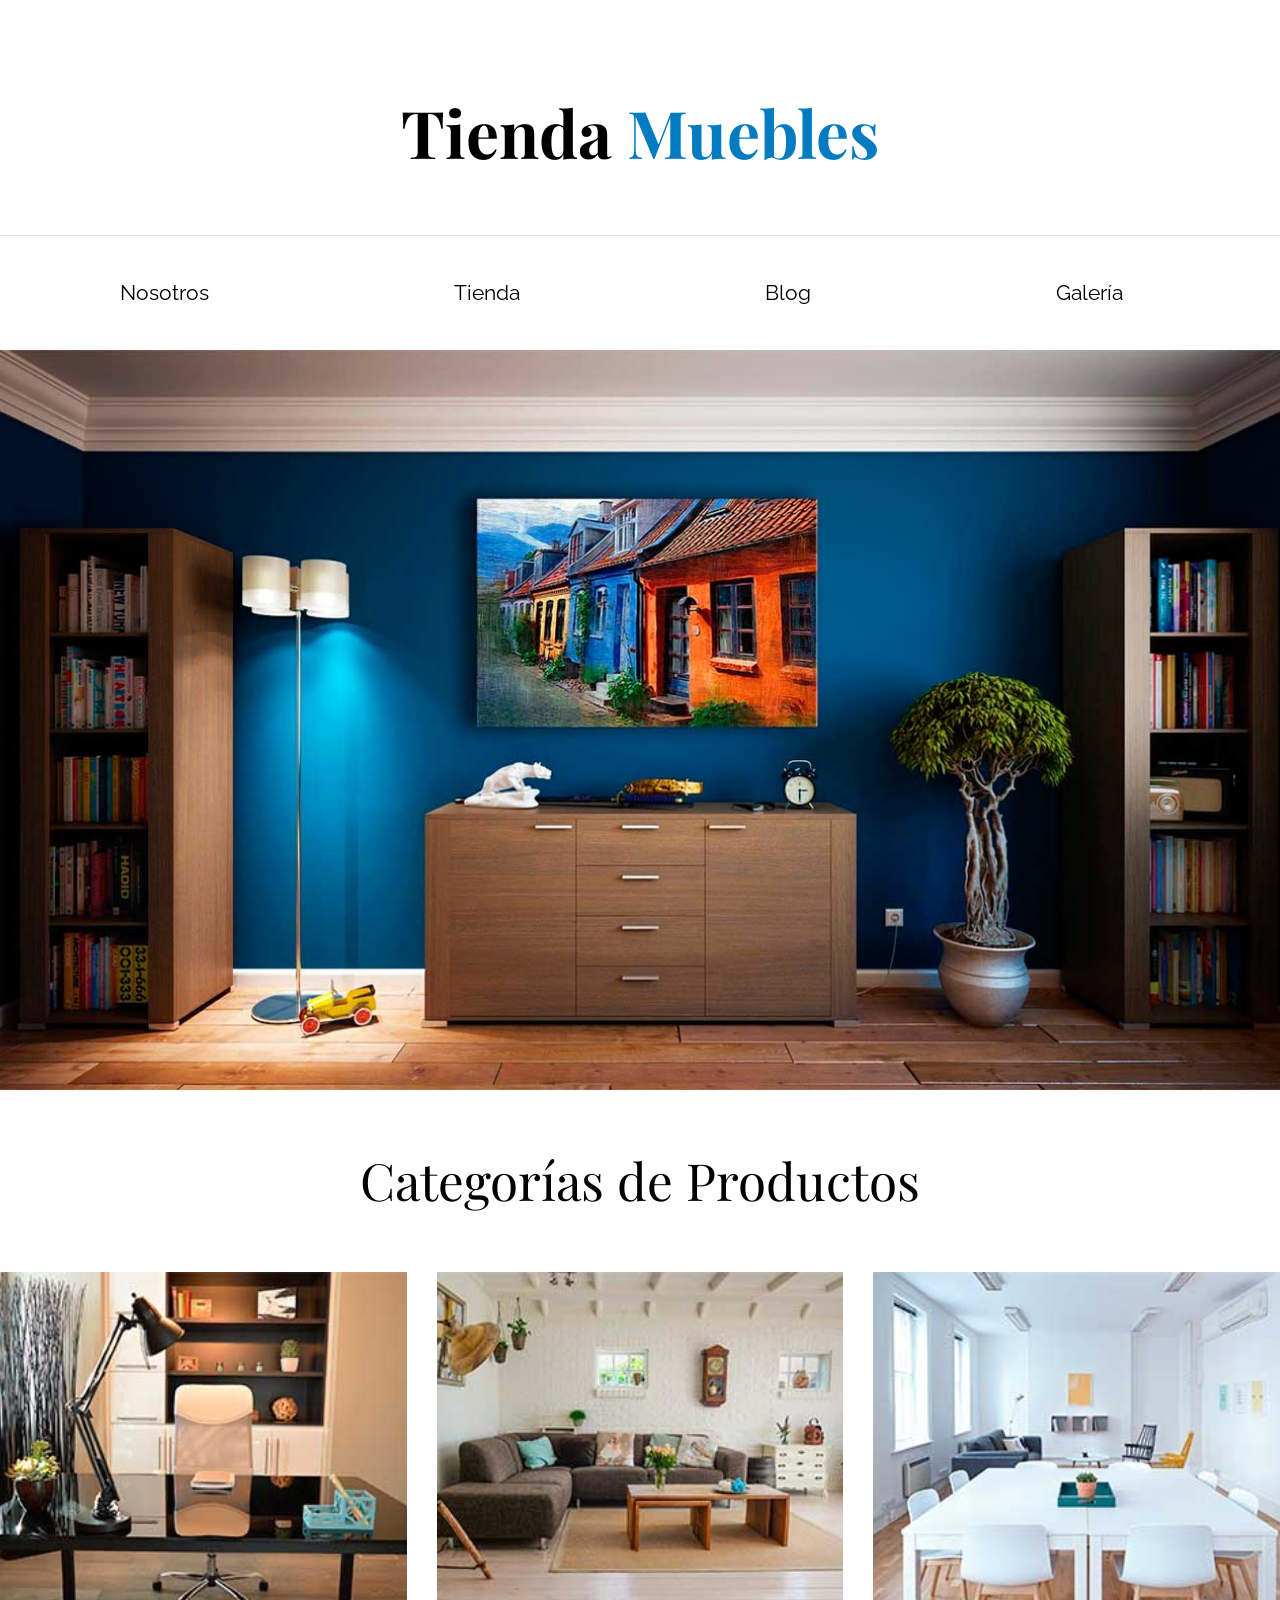
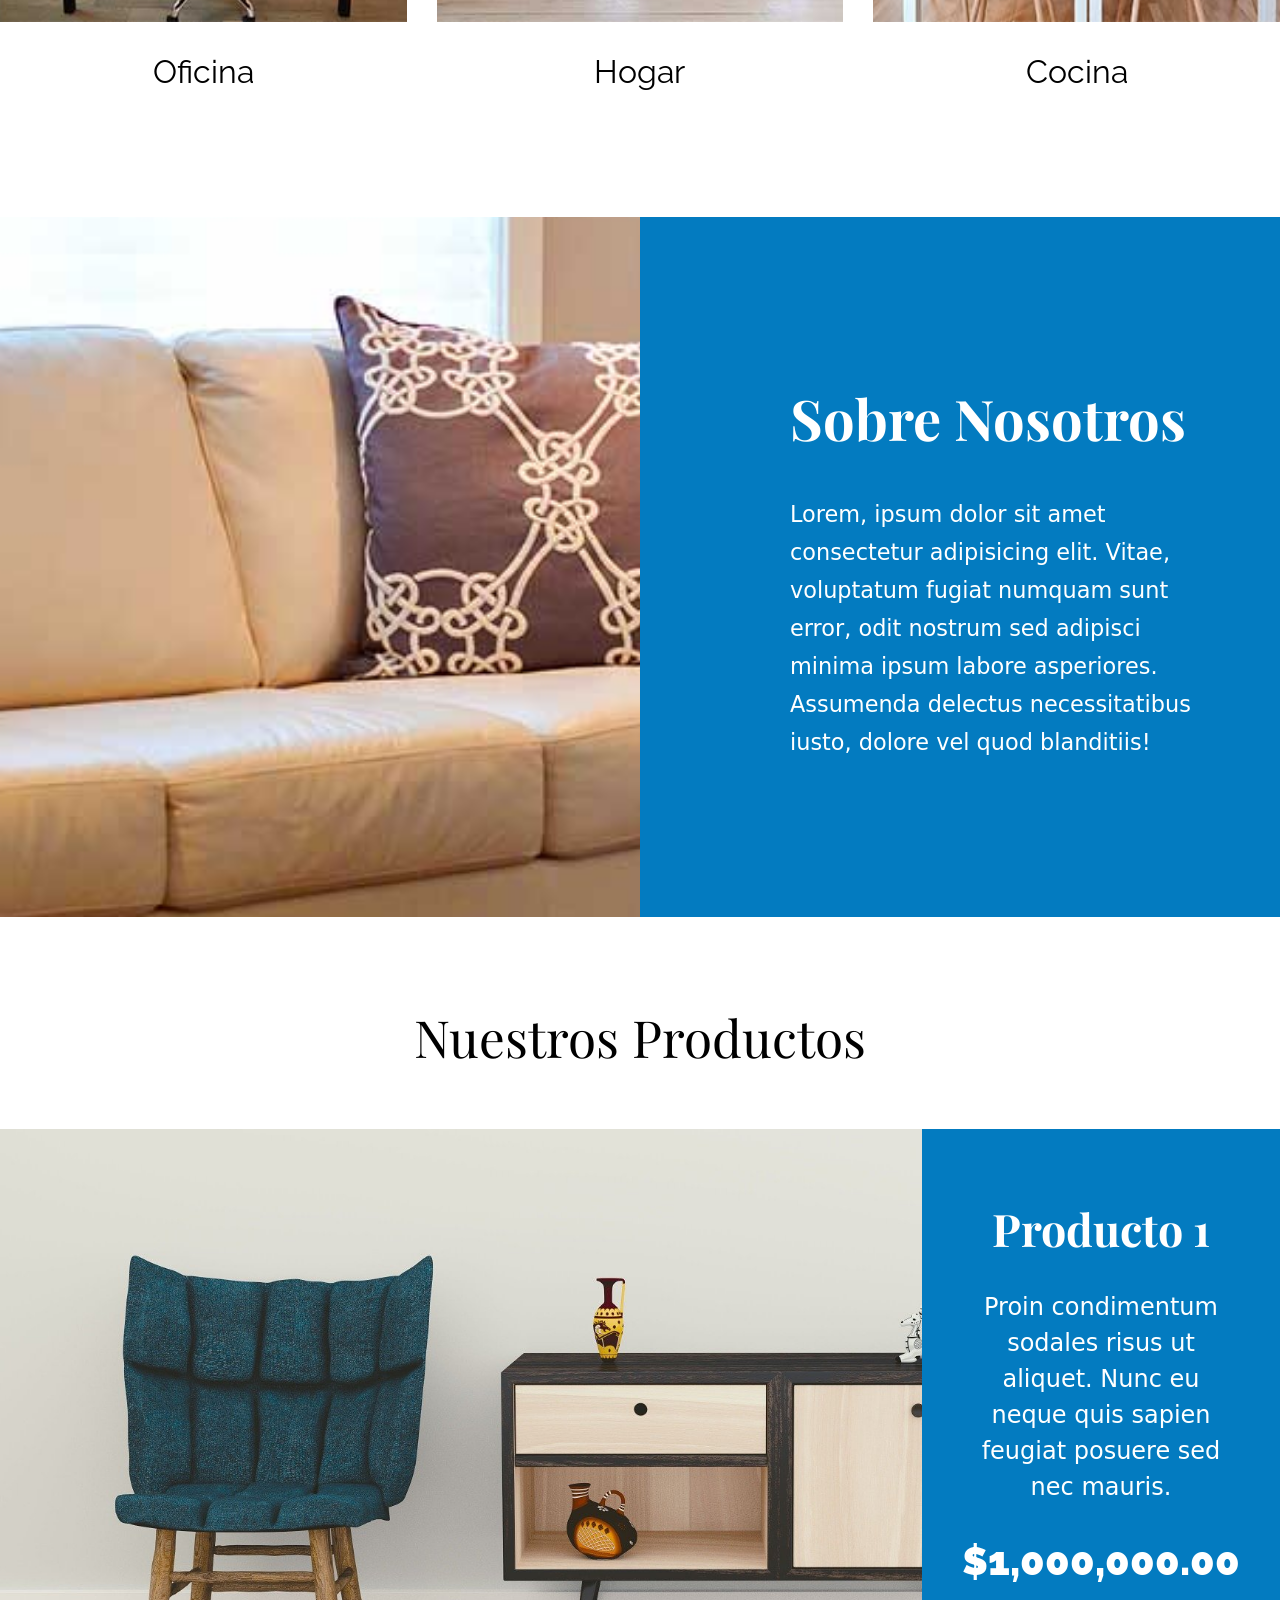
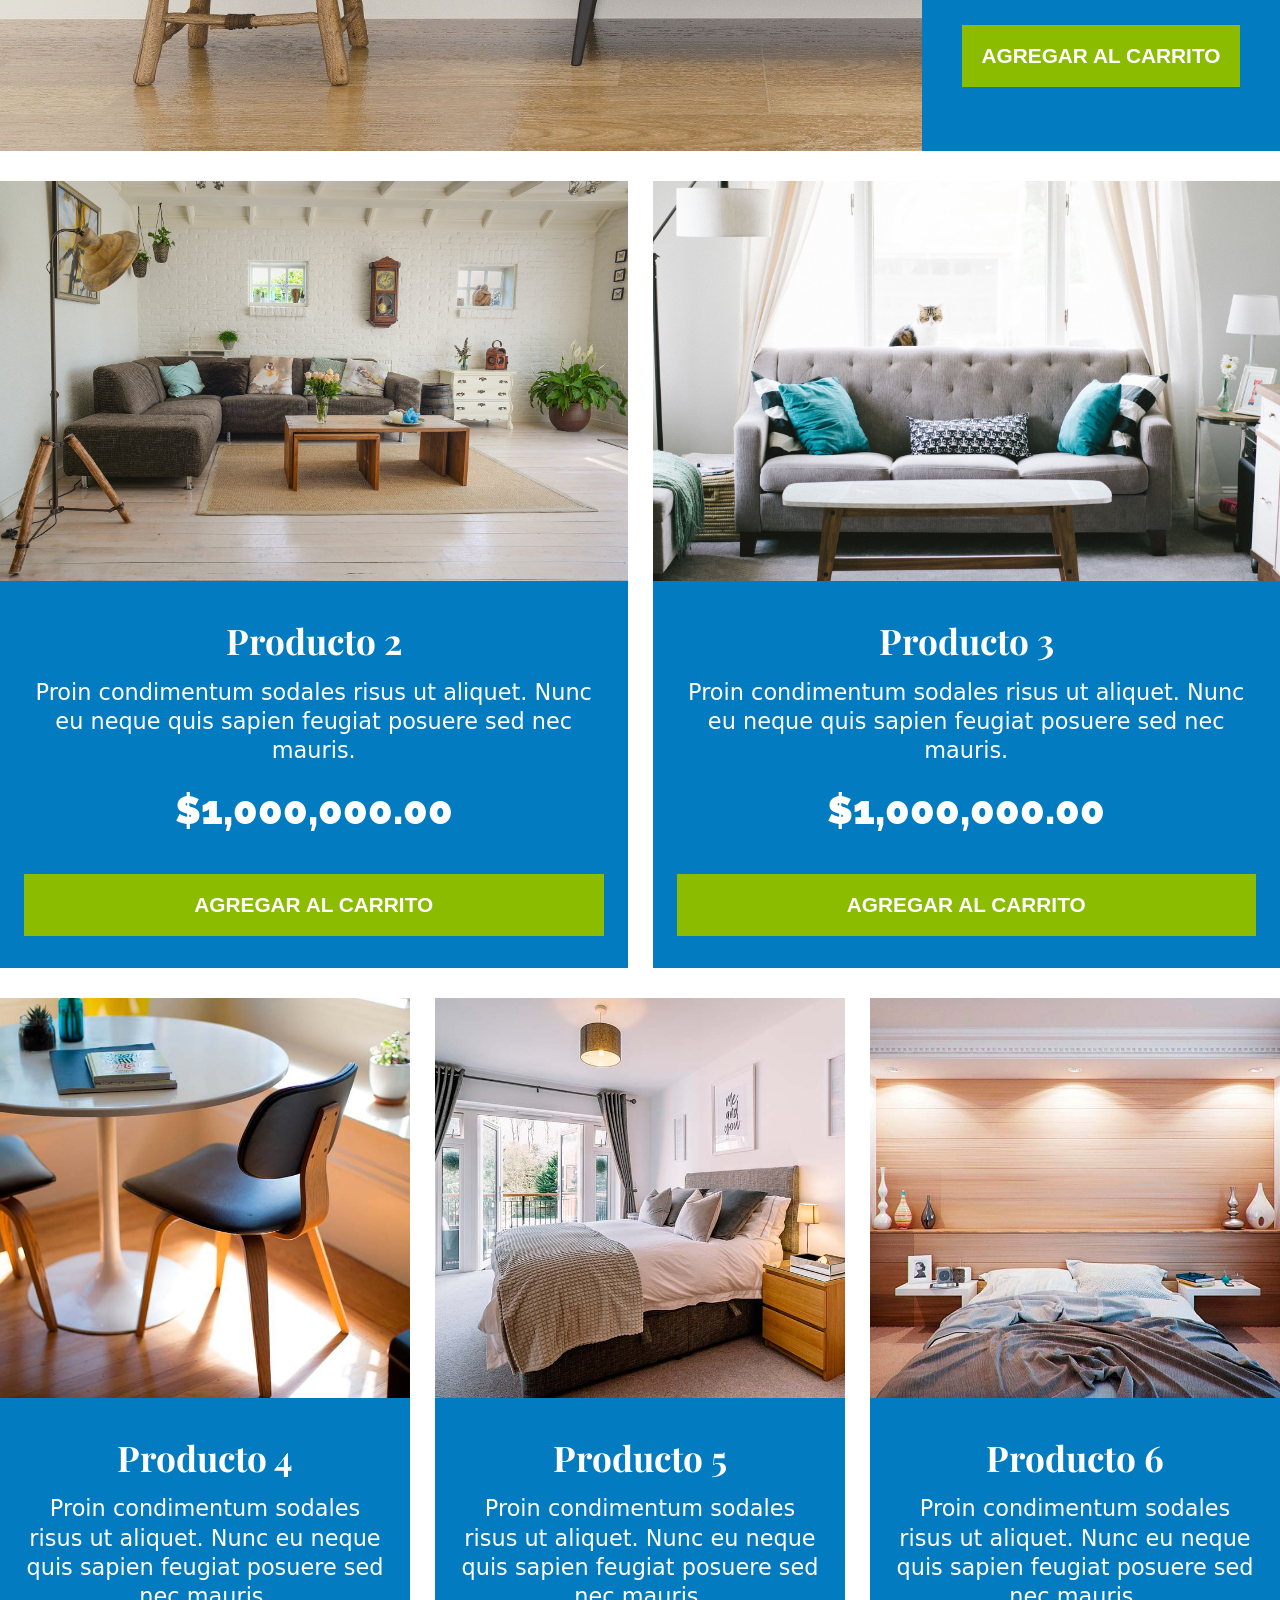
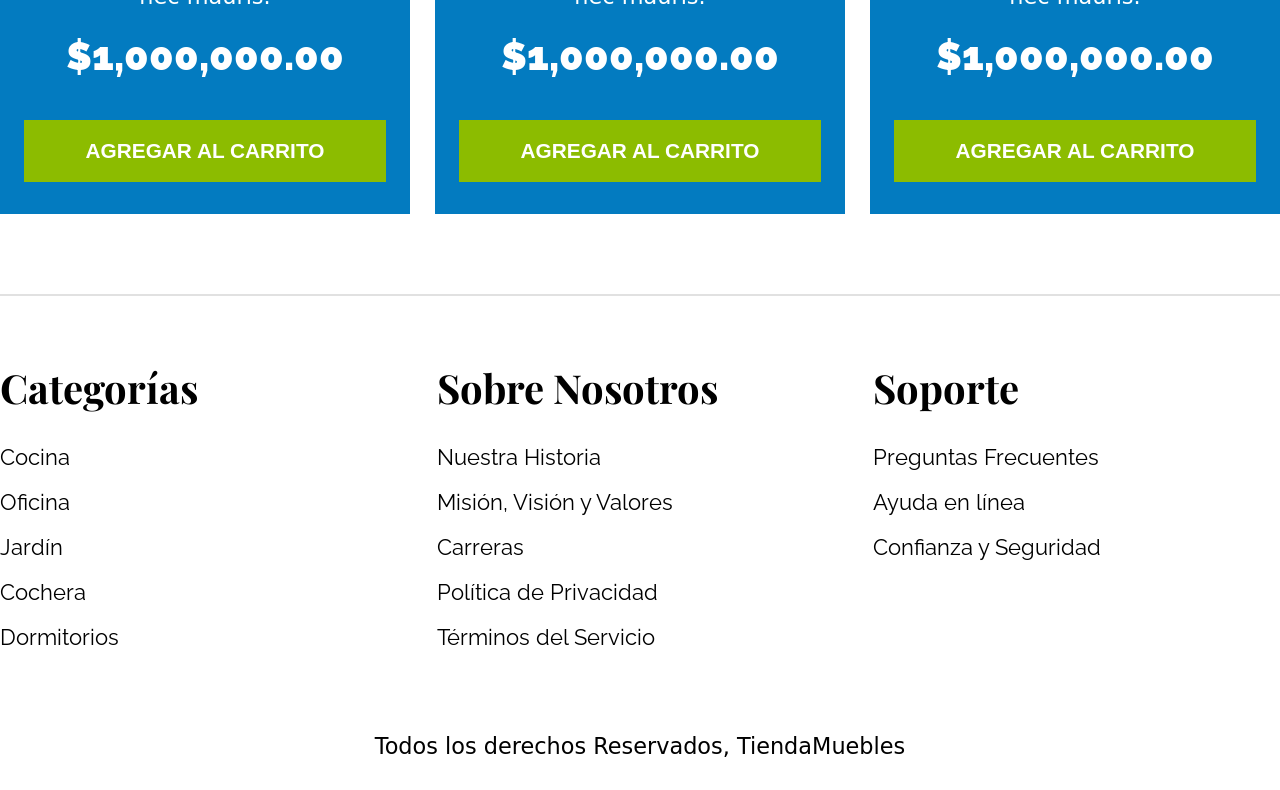
==== index.html @ 001af35f "Examen Final" ====
<!DOCTYPE html>
<html lang="en">
<head>
    <meta charset="UTF-8">
    <meta name="viewport" content="width=device-width, initial-scale=1.0">
    <link rel="stylesheet" href="style.css">
    <link rel="preconnect" href="https://fonts.googleapis.com">
<link rel="preconnect" href="https://fonts.gstatic.com" crossorigin>
<link href="https://fonts.googleapis.com/css2?family=Playfair+Display:wght@700&family=Raleway:wght@400;700;900&display=swap" rel="stylesheet">
    <title>Document</title>
</head>
<body>
    <header class="site-header">
        <div class="logo-container">
            <h1 class="site-title">Tienda <span class="highlight">Muebles</span></h1>
        </div>
        <nav class="main-nav">
            <ul>
                <li><a href="index.html" class="active">Inicio</a></li>
                <li><a href="nosotros.html">Nosotros</a></li>
                <li><a href="tienda.html">Tienda</a></li>
                <li><a href="blog.html">Blog</a></li>
                <li><a href="galeria.html">Galería</a></li>
                <li><a href="contacto.html">Contacto</a></li>
            </ul>
        </nav>
    </header>
    <main>
        
        <!-- Imagen Principal de Portada -->
        <div class="hero-img">
            <section class="hero" id="inicio">
                <img src="./img/principal.jpg" alt="Principal">
            </section>
        </div>
        

            <!-- Categorías de Productos -->
            <section class="categories-section">
                <h2 class="section-title">Categorías de Productos</h2>
                
                <div class="categories-grid">
                    <article class="category-card">
                        <img src="./img/categoria1.jpg" alt="Oficina">
                        <h3>Oficina</h3>
                    </article>

                    <article class="category-card">
                        <img src="./img/categoria2.jpg" alt="Hogar">
                        <h3>Hogar</h3>
                    </article>

                    <article class="category-card">
                        <img src="./img/categoria3.jpg" alt="Cocina">
                        <h3>Cocina</h3>
                    </article>
                </div>
            </section>

            <!-- Sección Sobre Nosotros -->
            <section class="about-banner" id="nosotros">
                <div class="about-banner-img-container">
                    <img src="./img/nosotros.jpg" class="about-banner-img">
                </div>
                
                <div class="about-banner-content">
                    <h2>Sobre Nosotros</h2>
                    <p>
                        Lorem, ipsum dolor sit amet consectetur adipisicing elit. Vitae, voluptatum fugiat numquam sunt error, odit nostrum sed adipisci minima ipsum labore asperiores. Assumenda delectus necessitatibus iusto, dolore vel quod blanditiis!
                    </p>
                </div>
            </section>

            <!-- Sección Nuestros Productos -->
            <section class="products-section" id="tienda">
                <h2 class="section-Nuestros">Nuestros Productos</h2>
                <div class="container"> 
                <!-- Producto 1 (Tarjeta Horizontal Ancha) -->
                <article class="featured-product">
                    <img src="./img/galeria_09.jpg" alt="Producto 1">
                    <div class="product-info">
                        <div>
                            <h3>Producto 1</h3>
                            <p>Proin condimentum sodales risus ut aliquet. Nunc eu neque quis sapien feugiat posuere sed nec mauris.</p>
                        </div>
                        <div>
                            <div class="product-price">$1,000,000.00</div>
                            <button class="btn-add">Agregar al Carrito</button>
                        </div>
                    </div>
                </article>

                <!-- Productos 2 y 3  -->
                <div class="products-grid">
                    <article class="product-card">
                        <img src="./img/galeria_07.jpg" alt="Producto 2">
                        <div class="product-info1">
                            <div>
                                <h3>Producto 2</h3>
                                <p>Proin condimentum sodales risus ut aliquet. Nunc eu neque quis sapien feugiat posuere sed nec mauris.</p>
                            </div>
                            <div>
                                <div class="product-price">$1,000,000.00</div>
                                <button class="btn-add">Agregar al Carrito</button>
                            </div>
                        </div>
                    </article>

                    <article class="product-card">
                        <img src="./img/galeria_06.jpg" alt="Producto 3">
                        <div class="product-info1">
                            <div>
                                <h3>Producto 3</h3>
                                <p>Proin condimentum sodales risus ut aliquet. Nunc eu neque quis sapien feugiat posuere sed nec mauris.</p>
                            </div>
                            <div>
                                <div class="product-price">$1,000,000.00</div>
                                <button class="btn-add">Agregar al Carrito</button>
                            </div>
                        </div>
                    </article>
                </div>

                <!-- Productos 4, 5 y 6 -->
                <div class="products-grid-three">
                    <article class="product-card">
                        <img src="./img/producto4.jpg" alt="Producto 4">
                        <div class="product-info1">
                            <div>
                                <h3>Producto 4</h3>
                                <p>Proin condimentum sodales risus ut aliquet. Nunc eu neque quis sapien feugiat posuere sed nec mauris.</p>
                            </div>
                            <div>
                                <div class="product-price">$1,000,000.00</div>
                                <button class="btn-add">Agregar al Carrito</button>
                            </div>
                        </div>
                    </article>

                    <article class="product-card">
                        <img src="./img/producto5.jpg" alt="Producto 5">
                        <div class="product-info1">
                            <div>
                                <h3>Producto 5</h3>
                                <p>Proin condimentum sodales risus ut aliquet. Nunc eu neque quis sapien feugiat posuere sed nec mauris.</p>
                            </div>
                            <div>
                                <div class="product-price">$1,000,000.00</div>
                                <button class="btn-add">Agregar al Carrito</button>
                            </div>
                        </div>
                    </article>

                    <article class="product-card">
                        <img src="./img/producto6.jpg" alt="Producto 6">
                        <div class="product-info1">
                            <div>
                                <h3>Producto 6</h3>
                                <p>Proin condimentum sodales risus ut aliquet. Nunc eu neque quis sapien feugiat posuere sed nec mauris.</p>
                            </div>
                            <div>
                                <div class="product-price">$1,000,000.00</div>
                                <button class="btn-add">Agregar al Carrito</button>
                            </div>
                        </div>
                    </article>
                </div>
                </div>
            </section>
        
    </main>
    <hr class="linea-completa">
    <footer class="site-footer">
        <div class="container">
            <div class="footer-columns">
                
                <!-- Categorías -->
                <div class="footer-column">
                    <h3>Categorías</h3>
                    <ul>
                        <li><a href="#">Cocina</a></li>
                        <li><a href="#">Oficina</a></li>
                        <li><a href="#">Jardín</a></li>
                        <li><a href="#">Cochera</a></li>
                        <li><a href="#">Dormitorios</a></li>
                    </ul>
                </div>

                <!-- Sobre Nosotros -->
                <div class="footer-column">
                    <h3>Sobre Nosotros</h3>
                    <ul>
                        <li><a href="#">Nuestra Historia</a></li>
                        <li><a href="#">Misión, Visión y Valores</a></li>
                        <li><a href="#">Carreras</a></li>
                        <li><a href="#">Política de Privacidad</a></li>
                        <li><a href="#">Términos del Servicio</a></li>
                    </ul>
                </div>

                <!-- Soporte -->
                <div class="footer-column">
                    <h3>Soporte</h3>
                    <ul>
                        <li><a href="#">Preguntas Frecuentes</a></li>
                        <li><a href="#">Ayuda en línea</a></li>
                        <li><a href="#">Confianza y Seguridad</a></li>
                    </ul>
                </div>

            </div>

            <!-- Footer -->
            <div class="footer-copyright">
                <p>Todos los derechos Reservados, TiendaMuebles</p>
            </div>
        </div>
    </footer>
</body>
</html>
---- style.css ----
* {
    margin: 0;
    padding: 0;
    box-sizing: inherit;
}
:root {
    --color-black: #000;
    --color-white: #fff;
    --color-blue: #037bc0;
    --color-dark-blue: #005485;
    --color-green: #8cbc00;
    --color-green-dark: #72930e;
    --color-gris: #e1e1e1;
}

body {
    font-family: 'Open Sans', system-ui, -apple-system, sans-serif;
    color: var(--color-black);
    background-color: var(--color-white);
    line-height: 1.6;
}

img {
    max-width: 100%;
    height: auto;
    display: block;
}

a {
    text-decoration: none;
    color: inherit;
}

ul {
    list-style: none;
}


/* ==========================================
   2. ENCABEZADO Y NAVEGACIÓN (HEADER)
   ========================================== */
.site-header {
    display: block;
    width: 100%;
    background-color: var(--color-white);
    border-bottom: 1px solid var(--color-white);
    position: relative;
    z-index: 100;
}

.logo-container {
    text-align: center;
    padding: 0 0 50px 0;
    margin-top: 5rem;
    text-align: center;
    font-family: "Playfair Display", serif;
    font-size: 4rem;
}


.site-title {
    font-family: 'Playfair Display', serif;
    font-size: 4.1rem;
    font-weight: 700;
    color: var(--color-black);
}


.site-title .highlight {
    color: var(--color-blue);
}


/* .main-nav {
    border-top: 1px solid var(--color-white);
} */
.main-nav {
    border-top: 0.1rem solid #e1e1e1;
}
.main-nav ul {
    display: flex;
    justify-content: center;
    gap: 245px;
    padding: 40px 0;
    
}

.main-nav a {
    font-family: "Raleway", sans-serif;
    font-size: 1.3rem;
    color: var(--color-black);
    transition: color 0.3s ease;
    text-decoration: none;
}




/* ==========================================
   3. SECCIÓN HERO / PORTADA (SEPARADA Y INDEPENDIENTE)
   ========================================== */
.hero {
    width: 100%;               
    position: relative;
    left: 50%;
    right: 50%;
    margin-left: -50vw;       
    margin-right: -50vw;
    margin-bottom: 50px;
    height: 740px;              
    overflow: hidden;
    display: block;
    clear: both;
}

.hero img, 
.hero-imagen {
    width: 100%;
    height: 100%;
    max-width: none; 
    object-fit: cover;
    object-position: center;
    display: block;
}
/* ==========================================
   4. TITULARES Y SECCIONES
   ========================================== */
main {
    display: block;
    width: 100%;
    clear: both;
}

.section-title {
    display: block;
    width: 100%;
    font-family: 'Playfair Display', Georgia, serif;
    text-align: center;
    font-size: 3.2rem;
    font-weight: 400;
    margin: 0 0 50px 0;
    color: var(--color-black);
}

/* ==========================================
   5. CATEGORÍAS DE PRODUCTOS
   ========================================== */
.categories-section {
    max-width: 1600px; 
    width: 100%;
    margin: 0 auto 6rem auto;
}

.categories-grid {
    display: grid;
    grid-template-columns: repeat(3, 1fr);
    gap: 30px;
}

.category-card {
    text-align: center;
}

.category-card img {
    width: 100%;
    height: 350px;
    object-fit: cover;
    display: block;
}

.category-card h3,
.category-card a {
    display: block;                  
    width: 100%;                     
    padding: 1.5rem 0;               
    margin-top: 0;                   
    font-family: "Raleway", sans-serif;
    font-size: 2rem;
    font-weight: 400;                
    text-align: center;
    text-decoration: none;
    color: var(--color-black);                
    background-color: transparent;    
    transition: all 0.3s ease;       
}
.category-card:hover h3,
.category-card:hover a,
.category-card a:hover {
    background-color: var(--color-blue);       
    color: var(--color-white);                  
    border-bottom-left-radius: 0.5rem;  
    border-bottom-right-radius: 0.5rem;
}

/* ==========================================
   6. SECCIÓN SOBRE NOSOTROS
   ========================================== */

.about-banner {
    display: flex;
    max-width: 100%;
    min-height: 700px; 
    margin: 0;
    padding: 0;
}


.about-banner-img-container {
    width: 50%;
    overflow: hidden; 
    display: flex;
}

.about-banner-img {
    max-width: 100%;
    height: 100%;
    object-fit: cover;

    transform: scale(2.1); 
    transform-origin: center left; 
}


.about-banner-content {
    width: 50%;
    background-color: var(--color-blue); 
    color: var(--color-white);
    display: flex;
    flex-direction: column;
    justify-content: center; 
    padding: 3rem 5rem; 
    box-sizing: border-box;
}


.about-banner-content h2 {
    font-family: 'Playfair Display', serif;
    font-size: 3.5rem; 
    margin-bottom: 2rem;
    font-weight: 700;
    margin-left: 70px;
}


.about-banner-content p {
    font-size: 1.4rem; 
    line-height: 1.7;  
    max-width: 600px;  
    margin-left: 70px;
    font-weight: 200px;
}

/* ==========================================
   7. TARJETAS DE PRODUCTOS
   ========================================== */
.container {
    width: 100%;
    max-width: 1600px;
    margin: 0 auto;
    padding: 0 auto;
    box-sizing: border-box;
}
.section-Nuestros {
    display: block;
    width: 100%;
    font-family: 'Playfair Display', Georgia, serif;
    text-align: center;
    font-size: 3.2rem;
    font-weight: 400;
    margin: 80px 0 50px 0;
    color: var(--color-black);
}


/* ========================================== 
  7. TARJETAS DE PRODUCTOS
==========================================  */
.featured-product {
    display: grid;
    grid-template-columns: 3fr 1fr;
    margin-bottom: 30px;
    background-color: var(--color-white);
    overflow: hidden;
}

.featured-product img {
    max-width: 100%;
    height: 550px;
   
    object-fit: cover;
    object-position: left; 
    display: block;
    transition: transform 0.4s ease;

    overflow: hidden;
    transform: scale(1.45); /* Cambia 1.4 según el nivel de zoom que desees (ej: 1.2, 1.5, etc.) */
    transform-origin: left center; /* Enfoca el zoom al centro */
}

.products-grid {
    display: grid;
    grid-template-columns: repeat(2, 1fr);
    gap: 25px;
    margin-bottom: 30px;
}

.products-grid-three {
    display: grid;
    grid-template-columns: repeat(3, 1fr);
    gap: 25px;
    margin-bottom: 50px;
}

.product-card {
    display: flex;
    flex-direction: column;
}

.product-card img {
    max-width: 100%;
    height: 400px;
    object-fit: cover;
}

.product-info {
    background-color: var(--color-blue);
    color: var(--color-white);
    padding: 4rem 2.5rem;
    text-align: center;
    display: flex;
    flex-direction: column;
    justify-content: space-between;
    box-sizing: border-box;
    position: relative; /* Habilita el uso de z-index [cite: 10] */
    z-index: 2;
}
.product-info1 {
    background-color: var(--color-blue);
    color: var(--color-white);
    padding: 2rem 1.5rem;
    text-align: center;
    display: flex;
    flex-direction: column;
    justify-content: space-between;
    box-sizing: border-box;
    position: relative; /* Habilita el uso de z-index [cite: 10] */
    z-index: 2;
}


.product-info h3 {
    font-family: 'Playfair Display', Georgia, serif;
    font-size: 2.8rem;
    margin: 0 0 1.5rem 0;
}

.product-info p {
    font-size: 1.5rem;
    margin: 0 0 1.5rem 0;
    line-height: 1.5;
}
.product-info1 h3 {
    font-family: 'Playfair Display', Georgia, serif;
    font-size: 2.2rem;
    margin: 0 0 0.5rem 0;
}

.product-info1 p {
    font-size: 1.4rem;
    margin: 0 0 0.8rem 0;
    line-height: 1.3;
}
.product-price {
    font-family: 'Raleway', sans-serif;
    font-size: 2.5rem;
    font-weight: 900;
    margin-bottom: 2rem;
    display: block; 
}

.btn-add {
    background-color: var(--color-green);
    display: block;
    color: var(--color-white);
    text-transform: uppercase;
    border: none;
    padding: 1.2rem 1rem;
    font-size: 1.3rem;
    font-weight: 900;
    text-transform: uppercase;
    cursor: pointer;
    transition: background-color 0.3s ease;
    text-align: center;
    width: 100%;
}

.btn-add:hover {
    background-color: var(--color-green-dark);
}

/* ==========================================
   9. ADAPTABILIDAD RESPONSIVE
   ========================================== */
.container {
    width: 100%;
    max-width: 1600px;
    margin: 0 auto;
    padding: 0 auto;
    box-sizing: border-box;
}
.linea-completa {
    width: 100%;
    border: none;
    border-top: 1px solid var(--color-gris); 
    margin: 5rem 0 0 0;          
    padding: 0;
}
.site-footer {
    border-top: 1px solid var(--color-gris);
    padding-top: 40px;
    margin-top: 0;
    background-color: var(--color-white);
}

.footer-columns {
    display: grid;
    grid-template-columns: repeat(3, 1fr);
    gap: 30px;
    margin-bottom: 40px;
}

.footer-column h3 {
    font-family: 'Playfair Display', serif;
    font-size: 2.5rem;
    margin-top: 20px;
    margin-bottom: 20px;
    color: var(--color-black);
}

.footer-column ul li {
    margin-bottom: 9px;
}

.footer-column ul a {
    color: var(--color-black);
    font-size: 1.4rem;
    font-family: 'Raleway', sans-serif;
}

.footer-copyright {
    text-align: center;
    padding: 25px 0;
    font-size: 1.4rem;
    color: var(--color-black);
}

@media (max-width: 1000px) {
    .main-nav ul {
        flex-direction: column; 
        align-items: center;   
        gap: 0.7rem;            
    }
    .footer-columns {
        grid-template-columns: 1fr; 
        text-align: center;         
        gap: 3rem;
    }

    .footer-column {
        display: flex;
        flex-direction: column;
        align-items: center;
    }
}
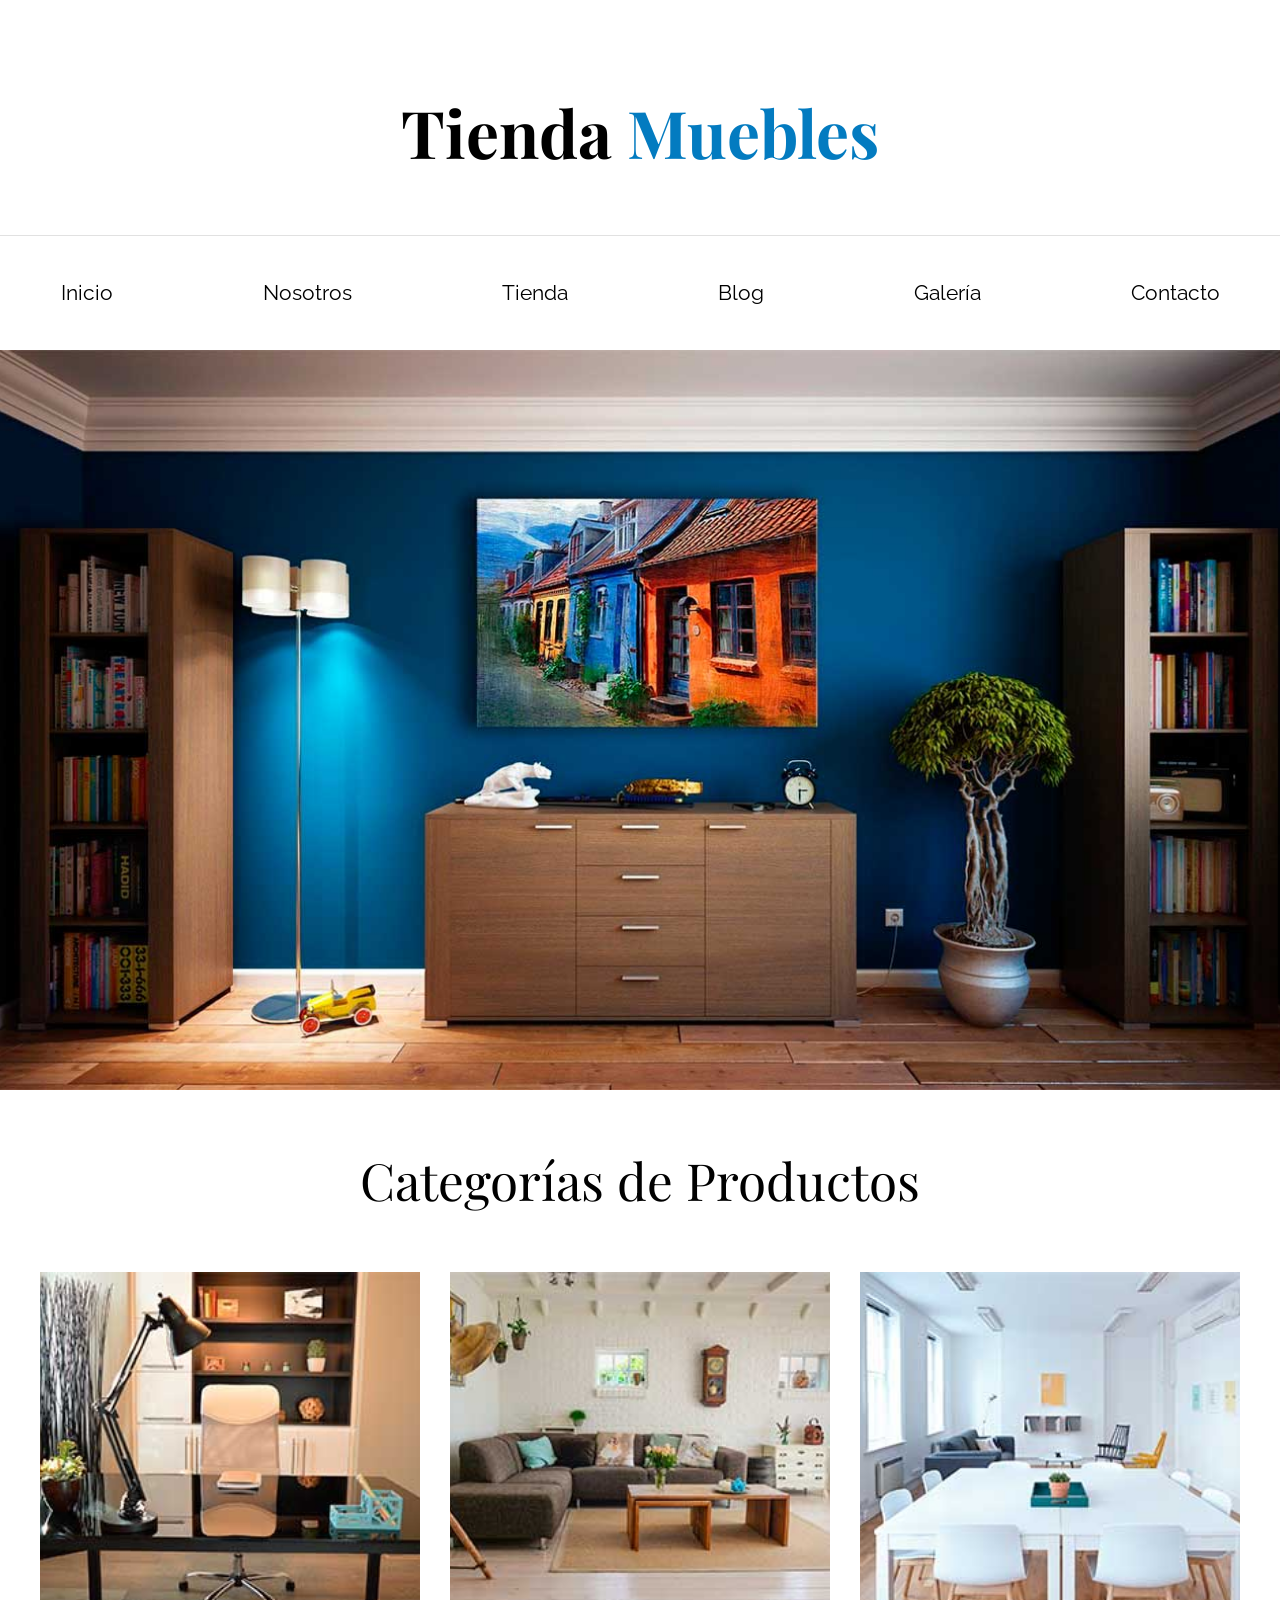
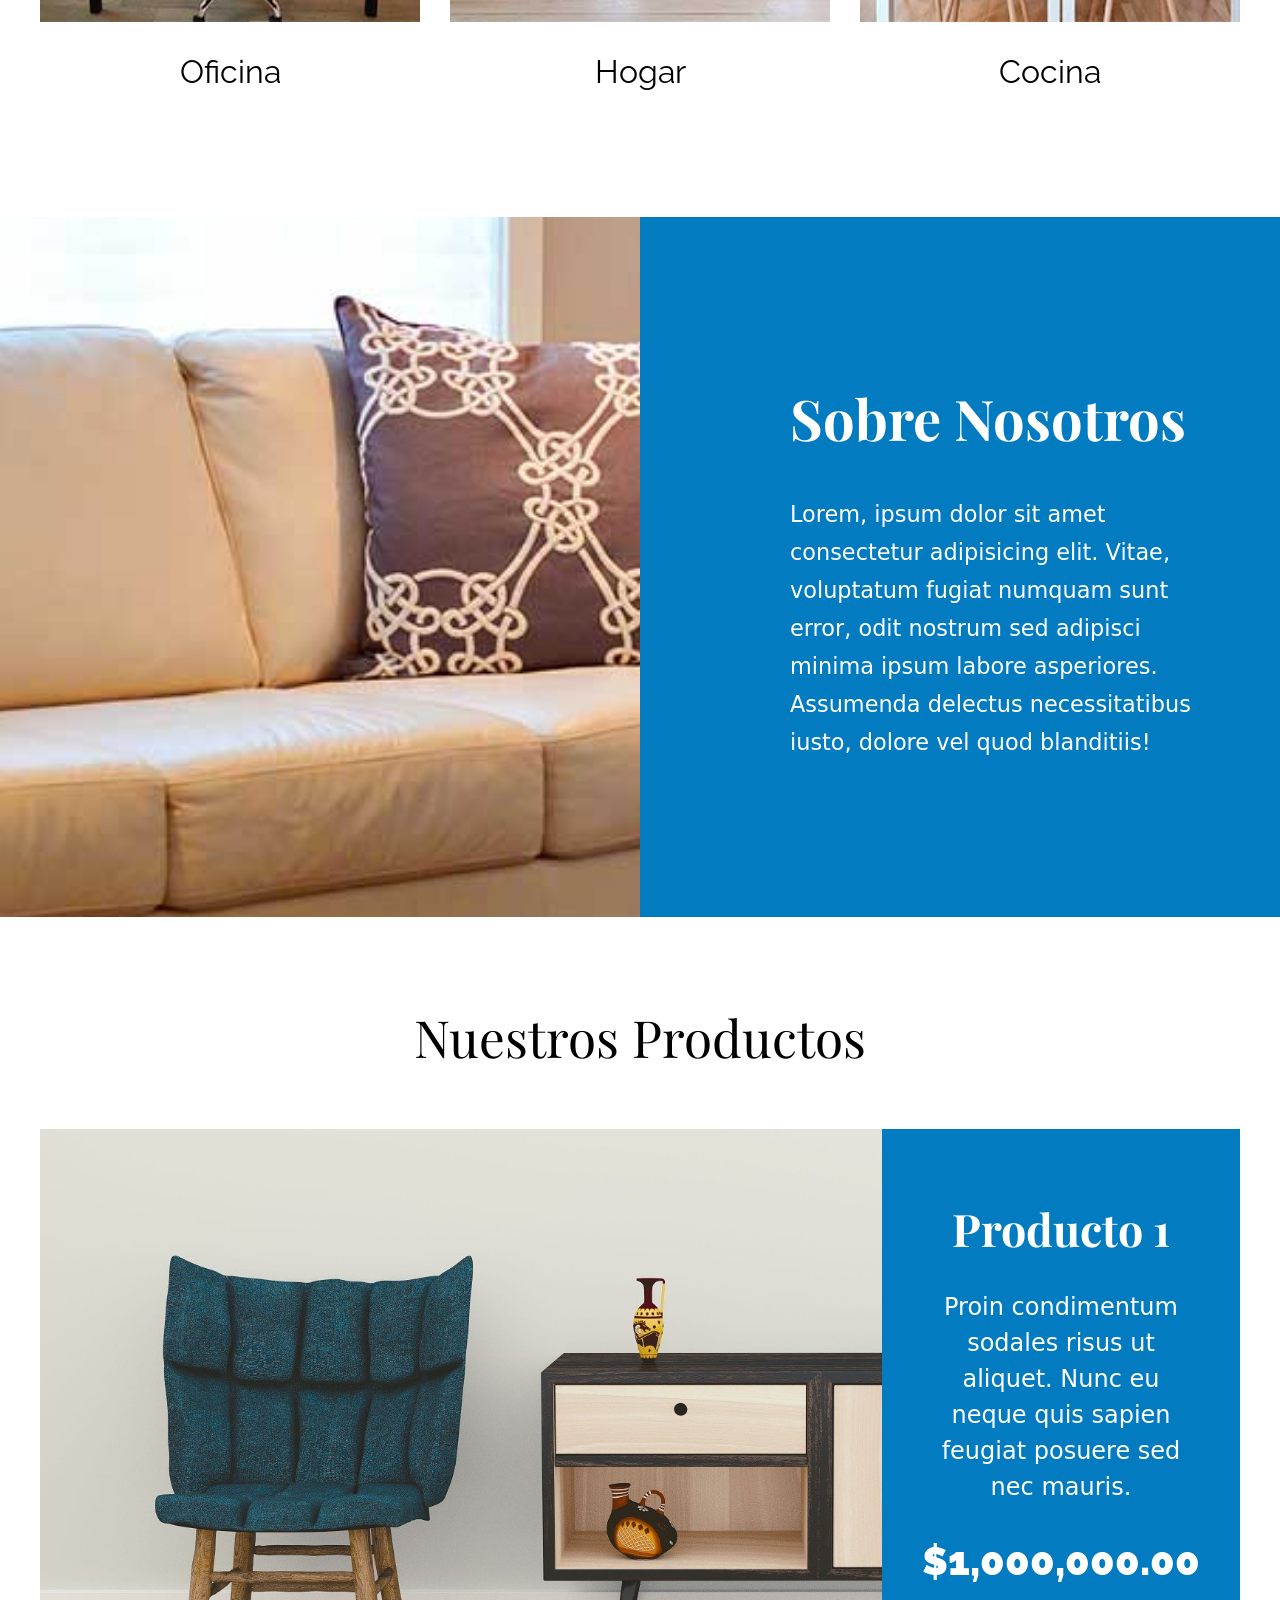
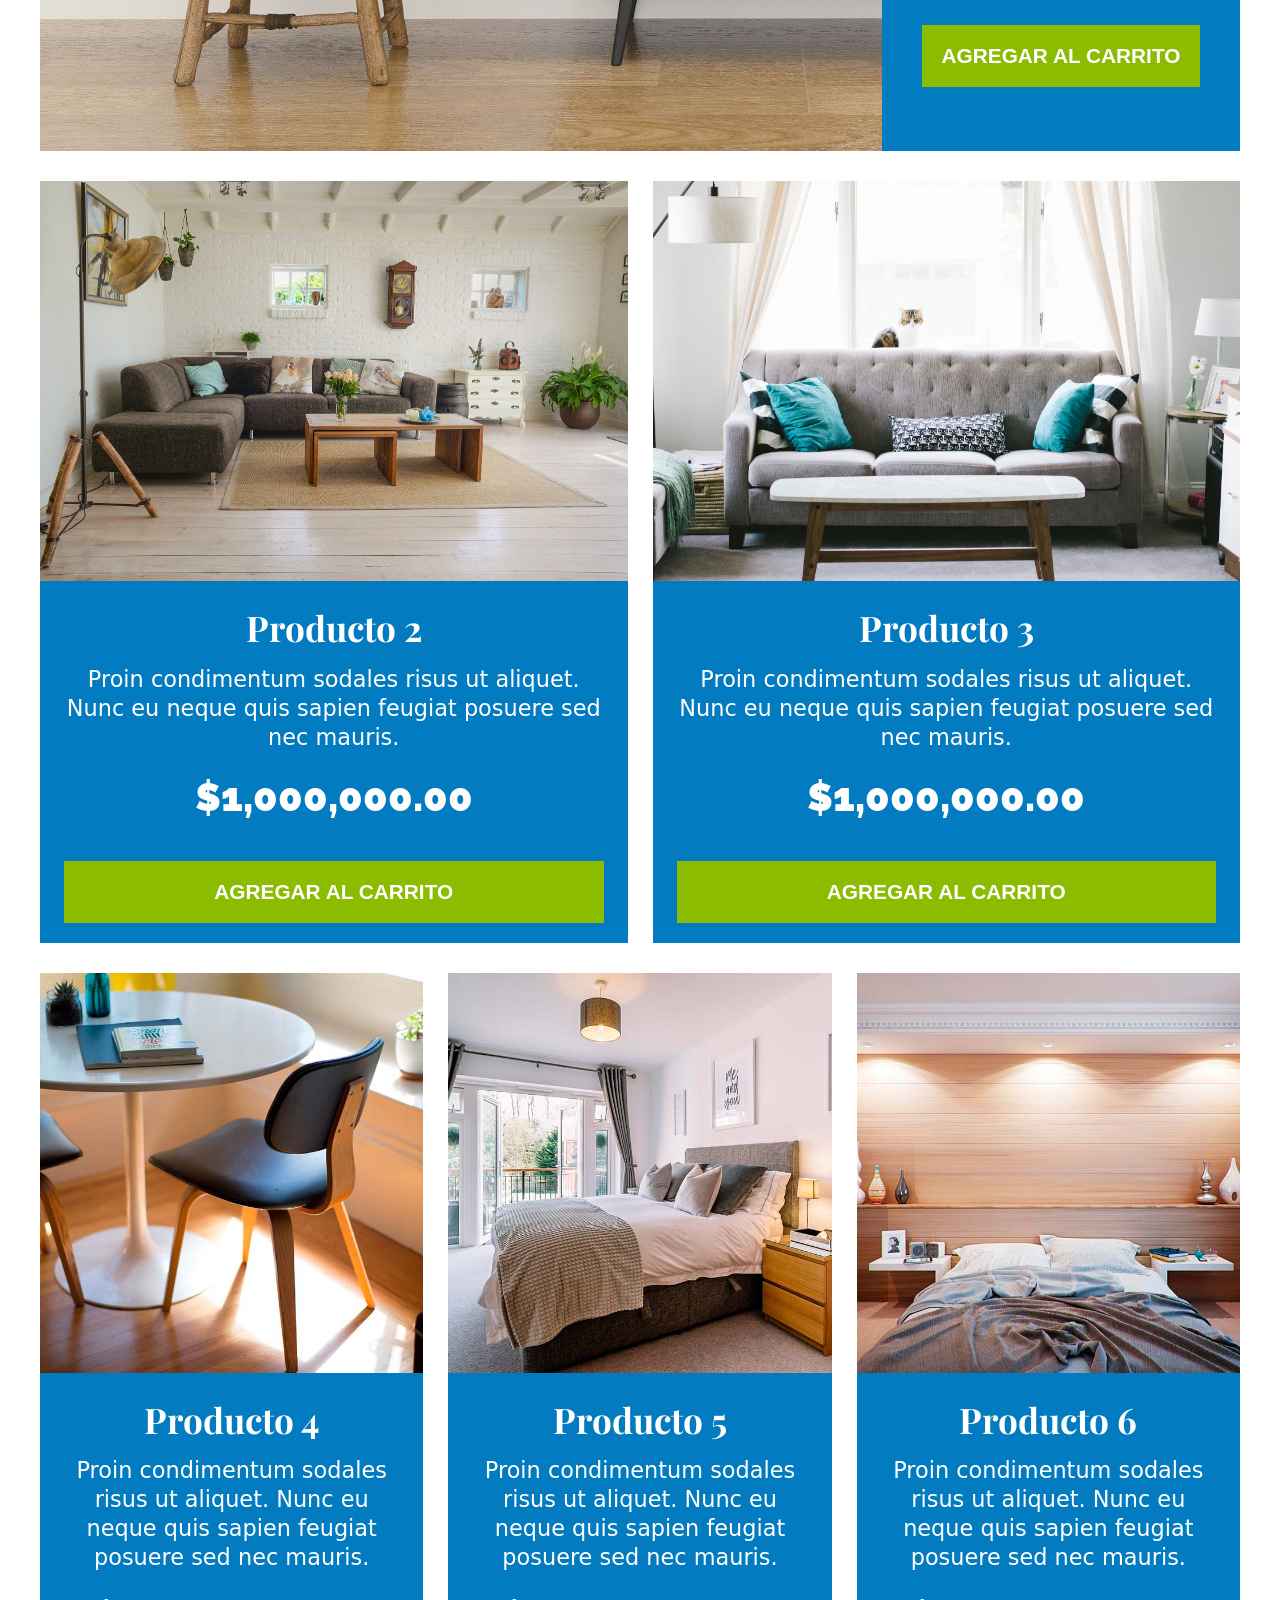
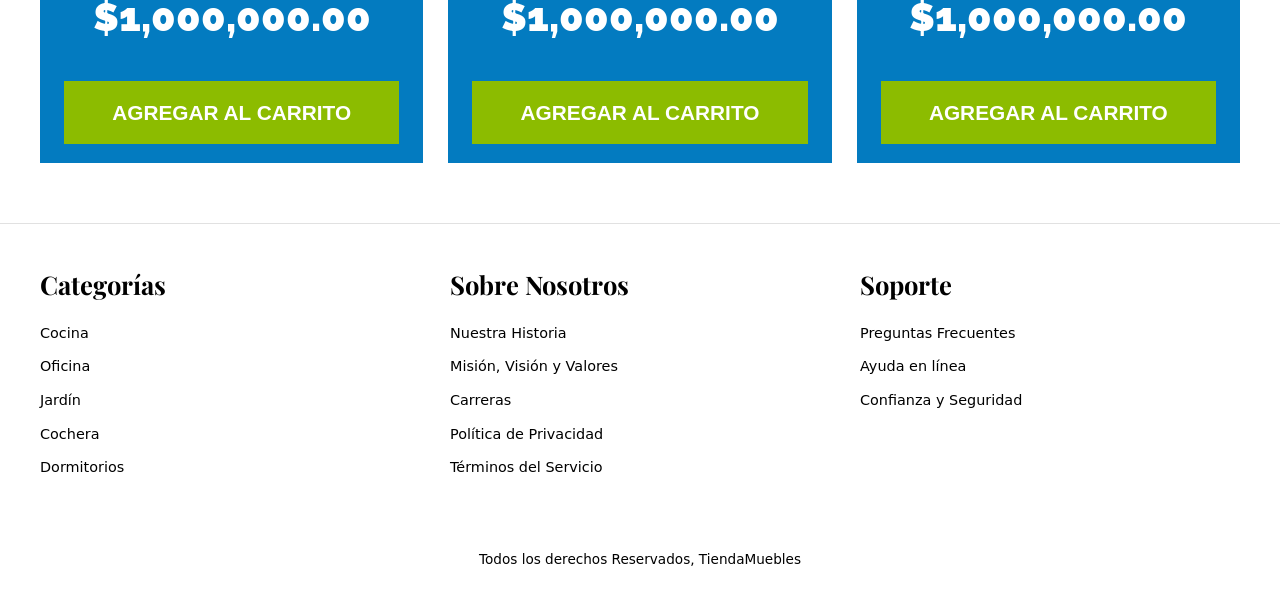
==== commit 4c750ee9: "Examen Final Terminado" ====
--- a/index.html
+++ b/index.html
@@ -169,7 +169,6 @@
             </section>
         
     </main>
-    <hr class="linea-completa">
     <footer class="site-footer">
         <div class="container">
             <div class="footer-columns">
--- a/style.css
+++ b/style.css
@@ -71,16 +71,16 @@
 }
 
 
-/* .main-nav {
+.main-nav {
     border-top: 1px solid var(--color-white);
-} */
+}
 .main-nav {
-    border-top: 0.1rem solid #e1e1e1;
+    border-top: 0.1rem solid var(--color-gris);
 }
 .main-nav ul {
     display: flex;
     justify-content: center;
-    gap: 245px;
+    gap: 150px;
     padding: 40px 0;
     
 }
@@ -95,19 +95,18 @@
 
 
 
-
-/* ==========================================
-   3. SECCIÓN HERO / PORTADA (SEPARADA Y INDEPENDIENTE)
+/* ==========================================
+   3. SECCIÓN HERO 
    ========================================== */
 .hero {
-    width: 100%;               
+    width: 100%;              
     position: relative;
     left: 50%;
     right: 50%;
     margin-left: -50vw;       
     margin-right: -50vw;
     margin-bottom: 50px;
-    height: 740px;              
+    height: 740px;             
     overflow: hidden;
     display: block;
     clear: both;
@@ -146,7 +145,7 @@
    5. CATEGORÍAS DE PRODUCTOS
    ========================================== */
 .categories-section {
-    max-width: 1600px; 
+    max-width: 1200px; 
     width: 100%;
     margin: 0 auto 6rem auto;
 }
@@ -171,7 +170,7 @@
 .category-card h3,
 .category-card a {
     display: block;                  
-    width: 100%;                     
+    width: 100%;                    
     padding: 1.5rem 0;               
     margin-top: 0;                   
     font-family: "Raleway", sans-serif;
@@ -179,7 +178,7 @@
     font-weight: 400;                
     text-align: center;
     text-decoration: none;
-    color: var(--color-black);                
+    color: var(--color-black);                  
     background-color: transparent;    
     transition: all 0.3s ease;       
 }
@@ -207,15 +206,15 @@
 
 .about-banner-img-container {
     width: 50%;
-    overflow: hidden; 
-    display: flex;
-}
+    overflow: hidden;
+    display: flex;
+}
+
 
 .about-banner-img {
     max-width: 100%;
     height: 100%;
     object-fit: cover;
-
     transform: scale(2.1); 
     transform-origin: center left; 
 }
@@ -244,7 +243,7 @@
 
 .about-banner-content p {
     font-size: 1.4rem; 
-    line-height: 1.7;  
+    line-height: 1.7; 
     max-width: 600px;  
     margin-left: 70px;
     font-weight: 200px;
@@ -255,7 +254,7 @@
    ========================================== */
 .container {
     width: 100%;
-    max-width: 1600px;
+    max-width: 1200px;
     margin: 0 auto;
     padding: 0 auto;
     box-sizing: border-box;
@@ -293,8 +292,8 @@
     transition: transform 0.4s ease;
 
     overflow: hidden;
-    transform: scale(1.45); /* Cambia 1.4 según el nivel de zoom que desees (ej: 1.2, 1.5, etc.) */
-    transform-origin: left center; /* Enfoca el zoom al centro */
+    transform: scale(1.45); 
+    transform-origin: left center; 
 }
 
 .products-grid {
@@ -331,19 +330,19 @@
     flex-direction: column;
     justify-content: space-between;
     box-sizing: border-box;
-    position: relative; /* Habilita el uso de z-index [cite: 10] */
+    position: relative; 
     z-index: 2;
 }
 .product-info1 {
     background-color: var(--color-blue);
     color: var(--color-white);
-    padding: 2rem 1.5rem;
+    padding: 1.2rem 1.5rem;
     text-align: center;
     display: flex;
     flex-direction: column;
     justify-content: space-between;
     box-sizing: border-box;
-    position: relative; /* Habilita el uso de z-index [cite: 10] */
+    position: relative; 
     z-index: 2;
 }
 
@@ -399,26 +398,12 @@
 }
 
 /* ==========================================
-   9. ADAPTABILIDAD RESPONSIVE
-   ========================================== */
-.container {
-    width: 100%;
-    max-width: 1600px;
-    margin: 0 auto;
-    padding: 0 auto;
-    box-sizing: border-box;
-}
-.linea-completa {
-    width: 100%;
-    border: none;
-    border-top: 1px solid var(--color-gris); 
-    margin: 5rem 0 0 0;          
-    padding: 0;
-}
+   8. PIE DE PÁGINA (FOOTER)
+   ========================================== */
 .site-footer {
     border-top: 1px solid var(--color-gris);
     padding-top: 40px;
-    margin-top: 0;
+    margin-top: 60px;
     background-color: var(--color-white);
 }
 
@@ -430,45 +415,46 @@
 }
 
 .footer-column h3 {
-    font-family: 'Playfair Display', serif;
-    font-size: 2.5rem;
-    margin-top: 20px;
-    margin-bottom: 20px;
+    font-family: 'Playfair Display', Georgia, serif;
+    font-size: 1.6rem;
+    margin-bottom: 15px;
     color: var(--color-black);
 }
 
 .footer-column ul li {
-    margin-bottom: 9px;
+    margin-bottom: 8px;
 }
 
 .footer-column ul a {
     color: var(--color-black);
-    font-size: 1.4rem;
-    font-family: 'Raleway', sans-serif;
+    font-size: 0.9rem;
+}
+
+.footer-column ul a:hover {
+    color: var(--color-blue);
 }
 
 .footer-copyright {
     text-align: center;
-    padding: 25px 0;
-    font-size: 1.4rem;
-    color: var(--color-black);
-}
-
+    padding: 20px 0;
+    font-size: 0.85rem;
+    color: var(--color-black);
+    border-top: 1px solid var(--color-white);
+}
+/* ==========================================
+   9. ADAPTABILIDAD RESPONSIVE
+   ========================================== */
 @media (max-width: 1000px) {
-    .main-nav ul {
-        flex-direction: column; 
-        align-items: center;   
-        gap: 0.7rem;            
+    .products-grid,
+    .products-grid-three,
+    .footer-columns,
+    .about-banner,
+    .featured-product {
+        grid-template-columns: 1fr;
     }
-    .footer-columns {
-        grid-template-columns: 1fr; 
-        text-align: center;         
-        gap: 3rem;
+}
+@media (max-width: 900px) {
+    .categories-grid{
+        grid-template-columns: 1fr;
     }
-
-    .footer-column {
-        display: flex;
-        flex-direction: column;
-        align-items: center;
-    }
-}+}
